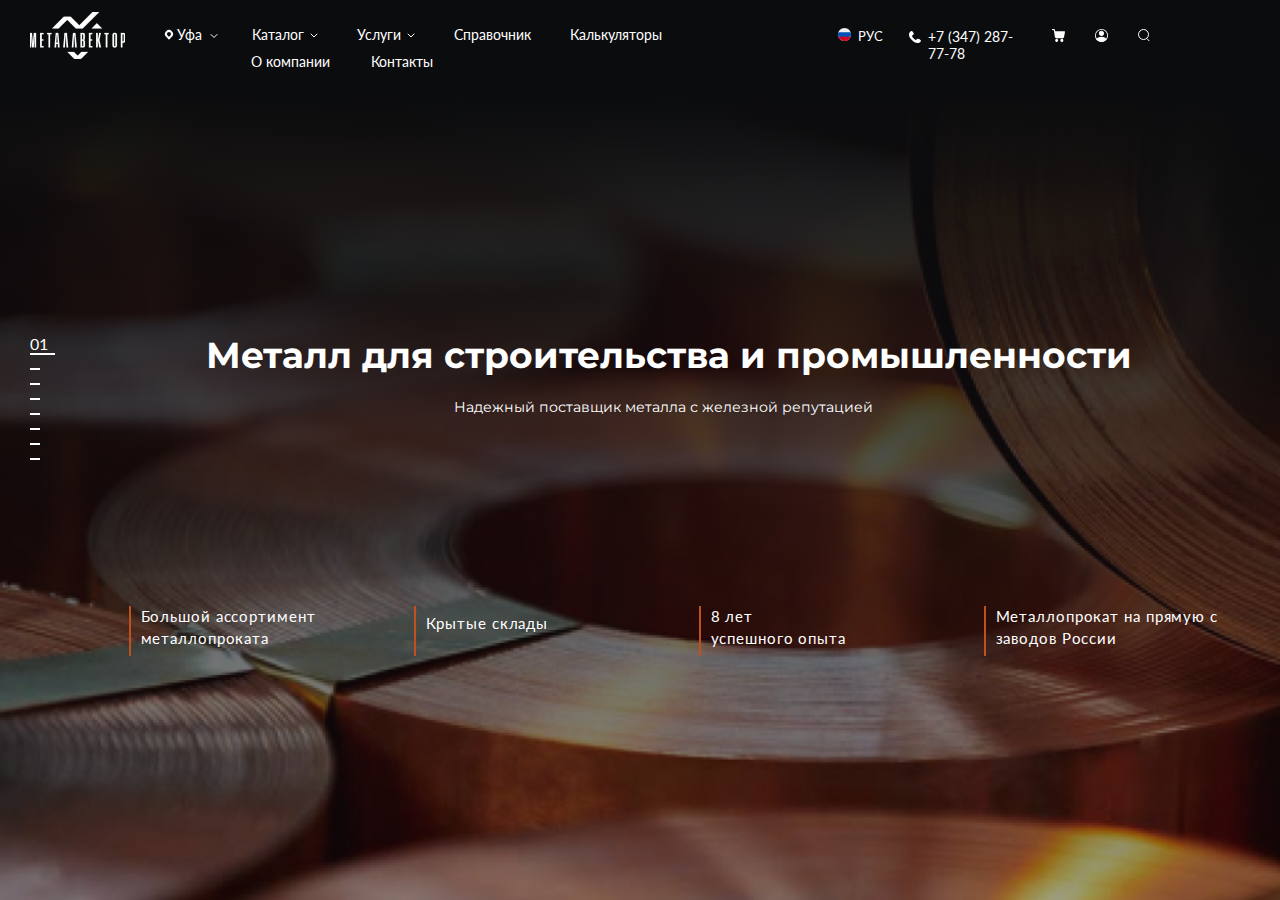
==== index.html @ e013a98f "GG" ====
<!DOCTYPE html>
<html>
	<head>
		<meta chatset="utf-8">
		<link rel="stylesheet" href="index.css">
		 <meta name="viewport" content="width=device-width, initial-scale=1.0">
	</head>
	<body>
		<header>
			<div class="Head">
				<div class="Head__menuHead">
					<div class="Head__menuHead__block-logo">
						<a href="#">
							<img class="Head__menuHead__block-logo__img" src="img/header/logoWhite.png"/>
						</a>
					</div>
					<div class="Head__menuHead__regionHead">
						<div class="Head__menuHead__regionHead__marker"></div>
						<p class="Head__menuHead__regionHead__region" id="region_menu">Уфа</p>
						<ul class="Head__menuHead__regionHead__menu" id="regions">
							<li class="Head__menuHead__regionHead__menu_item" id="region_myself">Уфа</li>
							<li class="Head__menuHead__regionHead__menu_item" id="region_myself">Москва</li>
							<li class="Head__menuHead__regionHead__menu_item" id="region_myself">Москва</li>
							<li class="Head__menuHead__regionHead__menu_item" id="region_myself">Ооо, Питер</li>
						</ul>
						<img class="Head__menuHead__regionHead__line" src="img/header/Line.svg"/>
					</div>
					<div class="Head__listHead">
						<ul class="Head__listHead__menu">
							<li class="Head__listHead__menu-items Head__listHead__menu-items-catalog" id="menu_catalog">
								<label class="Head__listHead__menu-items_label">Каталог</label>
								<ul class="Head__listHead__menu-items__more" id="menu_catalog_items">
									<a class="Head__listHead__menu-items__more-href" href="#">
										<li class="Head__listHead__menu-items__more-href_name">Металлопрокат</li>
									</a>
									<a class="Head__listHead__menu-items__more-href" href="#">
										<li class="Head__listHead__menu-items__more-href_name">Кровля</li>
									</a>
									<a class="Head__listHead__menu-items__more-href" href="#">
										<li class="Head__listHead__menu-items__more-href_name">Фасад</li>
									</a>
									<a class="Head__listHead__menu-items__more-href" href="#">
										<li class="Head__listHead__menu-items__more-href_name">Ограждающие системы</li>
									</a>
									<a class="Head__listHead__menu-items__more-href" href="#">
										<li class="Head__listHead__menu-items__more-href_name">Прочие</li>
									</a>
									<a class="Head__listHead__menu-items__more-href" href="#">
										<li class="Head__listHead__menu-items__more-href_name">Некондиция</li>
									</a>
								</ul>
								<img class="Head__listHead__menu-items-more_line" src="img/header/Line.svg"/>
							</li>
							<li class="Head__listHead__menu-items Head__listHead__menu-items-service" id="menu_catalog">
								<label class="Head__listHead__menu-items_label">Услуги</label>
								<ul class="Head__listHead__menu-items__more" id="menu_catalog_items">
									<a class="Head__listHead__menu-items__more-href" href="#">
										<li class="Head__listHead__menu-items__more-href_name">Лазерная резка металла</li>
									</a>
									<a class="Head__listHead__menu-items__more-href" href="#">
										<li class="Head__listHead__menu-items__more-href_name">Резка металла в размер</li>
									</a>
									<a class="Head__listHead__menu-items__more-href" href="#">
										<li class="Head__listHead__menu-items__more-href_name">Гибка металла</li>
									</a>
									<a class="Head__listHead__menu-items__more-href" href="#">
										<li class="Head__listHead__menu-items__more-href_name">Прочие</li>
									</a>
									<a class="Head__listHead__menu-items__more-href" href="#">
										<li class="Head__listHead__menu-items__more-href_name">Некондиция</li>
									</a>
								</ul>
								<img  class="Head__listHead__menu-items-more_line" src="img/header/Line.svg"/>
							</li>
							<li class="Head__listHead__menu-items Head__listHead__menu-items-info">
								<a href="#">Справочник</a>
							</li>
							<li class="Head__listHead__menu-items Head__listHead__menu-items-calc">
								<a href="#">Калькуляторы</a>
							</li>
							<li class="Head__listHead__menu-items Head__listHead__menu-items-company">
								<a href="#">О компании</a>
							</li>
							<li class="Head__listHead__menu-items Head__listHead__menu-items-contacts">
								<a href="#">Контакты</a>
							</li>
						</ul>
					</div>
					<div class="Head__menuHead__menu_language" id="language">
						<img class="Head__menuHead__menu_language-img" src="img/header/rusHead.svg"/>
						<p class="Head__menuHead__menu_language-item Head__menuHead__menu_language-rus" >РУС</p>
						<p class="Head__menuHead__menu_language-item Head__menuHead__menu_language-eng Head__menuHead__menu_language-disabled">ENG</p>
					</div>
					<div class="Head__menuHead__menu_phone">
						<img class="Head__menuHead__menu_phone-img" src="../img/header/phoneIcon.svg"/>
						<p class="Head__menuHead__menu_phone-number">+7 (347) 287-77-78</p>
					</div>
					<div class="Head__menuHead__menu_user">
						<a class="Head__menuHead__menu_user-href Head__menuHead__menu_user-basket" href="pageBasket/Корзина.html"><img class="Head__menuHead__menu_user-href_img" src="../img/header/basketIcon.svg"/></a>
						<a class="Head__menuHead__menu_user-href" href="#"><img class="Head__menuHead__menu_user-href_img" src="img/header/userIcon.svg"/></a>
						<a class="Head__menuHead__menu_user-href Head__menuHead__menu_user-search" href="#"><img class="Head__menuHead__menu_user-href_img" src="img/header/searchIcon.svg"/></a>
					</div>
				</div>
				<div class="Head__banner_all_head">
					<div class="Head__sliderHead">
						<div class="Head__slider_item_head first_slider_item_head Head__active_slider_item">
						 	<p>01</p>
						</div>
						<div class="Head__slider_item_head second_slider_item_head">
							<p>02</p>
						</div>
						<div class="Head__slider_item_head third_slider_item_head">
							<p>03</p>
						</div>
						<div class="Head__slider_item_head fourth_slider_item_head">
							<p>04</p>
						</div>
						<div class="Head__slider_item_head fifth_slider_item_head">
							<p>05</p>
						</div>
						<div class="Head__slider_item_head six_slider_item_head">
							<p>06</p>
						</div>
						<div class="Head__slider_item_head seven_slider_item_head">
							<p>07</p>
						</div>
						<div class="Head__slider_item_head seven_slider_item_head">
							<p>08</p>
						</div>
					</div>
					<div class="Head__banner_head Head__active_banner">
						<div class="Head__banner_head_name">
							<h1 class="Head__banner_head_name_header">Металл для строительства и промышленности</h1>
							<p class="Head__banner_head_name_text">Надежный поставщик металла с железной репутацией</p>
						</div>
						<div class="Head__banner_items">
							<div class="Head__banner_head_item">
								<p class="Head__banner_head_item-text">Большой ассортимент<br>металлопроката</p>
							</div>
							<div class="Head__banner_head_item">
								<p class="Head__banner_head_item-text Head__banner_head_item-text-wing">Крытые склады </p>
							</div>
							<div class="Head__banner_head_item">
								<p class="Head__banner_head_item-text">8 лет<br>успешного опыта</p>
							</div>
							<div class="Head__banner_head_item">
								<p class="Head__banner_head_item-text">Металлопрокат на прямую с <br> заводов России</p>
							</div>
						</div>
					</div>									
				</div>
			</div>
		</header>
		<main>
			<section id="catalog">
				<div class="popularBlock">
					<div class="popularBlock__header">
						<h2 class="popularBlock__header-name">Популярное</h2>
						<a class="popularBlock__header-href" href="#">
							<p class="popularBlock__header-href_text">Каталог</p>
							<img class="popularBlock__header-href_img" src="img/popular/Line.png">
						</a>
					</div>
					<div class="popularBlock__block-catalog">
						<div class="popularBlock__all-catalog">
							<div class="popularBlock__catalog">
								<div class="popularBlock__catalog-block">
									<img class="popularBlock__catalog-block_img" src="img/popular/product.png">
								</div>
								<div class="popularBlock__catalog_text">
									<p class="popularBlock__catalog_articul">Артикул 23936</p>
									<p class="popularBlock__catalog_descreption">Лист ХК 1.2 1.25м 2.5м 08пссп 16523</p>
									<div class="popularBlock__catalog_info_price">
										<div class="popularBlock__catalog_prices">
											<p class="popularBlock__catalog_prices-piece">2 502 
												<sup class="popularBlock__catalog_prices-sup">40</sup>
												 / шт.
											</p>
											<p class="popularBlock__catalog_prices-ton">72 864 
												<sup class="popularBlock__catalog_prices-sup">00</sup>
												 / т.
											</p>
										</div>
										<div class="popularBlock__catalog_prices-block">
											<img class="popularBlock__catalog_prices-block_img" src="img/popular/basket.png">
										</div>
									</div>
								</div>
							</div>
							<div class="popularBlock__catalog">
								<div class="popularBlock__catalog-block">
									<img class="popularBlock__catalog-block_img" src="img/popular/product.png">
								</div>
								<div class="popularBlock__catalog_text">
									<p class="popularBlock__catalog_articul">Артикул 23936</p>
									<p class="popularBlock__catalog_descreption">Лист ХК 1.2 1.25м 2.5м 08пссп 16523</p>
									<div class="popularBlock__catalog_info_price">
										<div class="popularBlock__catalog_prices">
											<p class="popularBlock__catalog_prices-piece">2 502 
												<sup class="popularBlock__catalog_prices-sup">40</sup>
												 / шт.
											</p>
											<p class="popularBlock__catalog_prices-ton">72 864 
												<sup class="popularBlock__catalog_prices-sup">00</sup>
												 / т.
											</p>
										</div>
										<div class="popularBlock__catalog_prices-block">
											<img class="popularBlock__catalog_prices-block_img" src="img/popular/basket.png">
										</div>
									</div>
								</div>
							</div>
							<div class="popularBlock__catalog">
								<div class="popularBlock__catalog-block">
									<img class="popularBlock__catalog-block_img" src="img/popular/product.png">
								</div>
								<div class="popularBlock__catalog_text">
									<p class="popularBlock__catalog_articul">Артикул 23936</p>
									<p class="popularBlock__catalog_descreption">Лист ХК 1.2 1.25м 2.5м 08пссп 16523</p>
									<div class="popularBlock__catalog_info_price">
										<div class="popularBlock__catalog_prices">
											<p class="popularBlock__catalog_prices-piece">
												2 502 
												<sup class="popularBlock__catalog_prices-sup">40</sup>
												 / шт.
											</p>
											<p class="popularBlock__catalog_prices-ton">
												72 864 
												<sup class="popularBlock__catalog_prices-sup">00</sup>
												 / т.
											</p>
										</div>
										<div class="popularBlock__catalog_prices-block">
											<img class="popularBlock__catalog_prices-block_img" src="img/popular/basket.png">
										</div>
									</div>
								</div>
							</div>
							<div class="popularBlock__catalog">
								<div class="popularBlock__catalog-block">
									<img class="popularBlock__catalog-block_img" src="img/popular/product.png">
								</div>
								<div class="popularBlock__catalog_text">
									<p class="popularBlock__catalog_articul">Артикул 23936</p>
									<p class="popularBlock__catalog_descreption">Лист ХК 1.2 1.25м 2.5м 08пссп 16523</p>
									<div class="popularBlock__catalog_info_price">
										<div class="popularBlock__catalog_prices">
											<p class="popularBlock__catalog_prices-piece">
												2 502 
												<sup class="popularBlock__catalog_prices-sup">40</sup>
												 / шт.
											</p>
											<p class="popularBlock__catalog_prices-ton">
												72 864 
												<sup class="popularBlock__catalog_prices-sup">00</sup>
												 / т.
											</p>
										</div>
										<div class="popularBlock__catalog_prices-block">
											<img class="popularBlock__catalog_prices-block_img" src="img/popular/basket.png">
										</div>
									</div>
								</div>
							</div>
							<div class="popularBlock__catalog">
								<div class="popularBlock__catalog-block">
									<img class="popularBlock__catalog-block_img" src="img/popular/product.png">
								</div>
								<div class="popularBlock__catalog_text">
									<p class="popularBlock__catalog_articul">Артикул 23936</p>
									<p class="popularBlock__catalog_descreption">Лист ХК 1.2 1.25м 2.5м 08пссп 16523</p>
									<div class="popularBlock__catalog_info_price">
										<div class="popularBlock__catalog_prices">
											<p class="popularBlock__catalog_prices-piece">
												2 502 
												<sup class="popularBlock__catalog_prices-sup">40</sup>
												 / шт.
											</p>
											<p class="popularBlock__catalog_prices-ton">
												72 864 
												<sup class="popularBlock__catalog_prices-sup">00</sup>
												 / т.
											</p>
										</div>
										<div class="popularBlock__catalog_prices-block">
											<img class="popularBlock__catalog_prices-block_img" src="img/popular/basket.png">
										</div>
									</div>
								</div>
							</div>
							<div class="popularBlock__catalog">
								<div class="popularBlock__catalog-block">
									<img class="popularBlock__catalog-block_img" src="img/popular/product.png">
								</div>
								<div class="popularBlock__catalog_text">
									<p class="popularBlock__catalog_articul">Артикул 23936</p>
									<p class="popularBlock__catalog_descreption">Лист ХК 1.2 1.25м 2.5м 08пссп 16523</p>
									<div class="popularBlock__catalog_info_price">
										<div class="popularBlock__catalog_prices">
											<p class="popularBlock__catalog_prices-piece">
												2 502 
												<sup class="popularBlock__catalog_prices-sup">40</sup>
												 / шт.
											</p>
											<p class="popularBlock__catalog_prices-ton">
												72 864 
												<sup class="popularBlock__catalog_prices-sup">00</sup>
												 / т.
											</p>
										</div>
										<div class="popularBlock__catalog_prices-block">
											<img class="popularBlock__catalog_prices-block_img" src="img/popular/basket.png">
										</div>
									</div>
								</div>
							</div>
						</div>
					</div>
					<div class="popularBlock__bottom-line">
						<div class="popularBlock__bottom-line-active"></div>
					</div>
				</div>
			</section>
			<section id="services">
				<div class="services">
					<div class="services__header">
							<p class="services__header_text">Услуги</p>
					</div>
					<div  class="services__items">
						<div class="services__items__self services__items__self-first">
							<div class="services__items__self-left-block"></div>
							<div class="services__items__self-block">
								<p class="services__items__self-block_text">Лазерная резка металла</p>
							</div>
						</div>
						<div class="services__items__self services__items__self-second">
							<div class="services__items__self-left-block" ></div>
							<div class="services__items__self-block">
								<p class="services__items__self-block_text">Резка металла в размер</p>
							</div>
						</div>
						<div class="services__items__self services__items__self-thrid">
							<div class="services__items__self-left-block"></div>
							<div class="services__items__self-block">
								<p class="services__items__self-block_text">Гибка металла</p>
							</div>
						</div>
					</div>
				</div>
			</section>
			<section id="stocks">
				<div class="stocks">
					<div class="stocks__header">
						<div class="stocks__header_head">
							<p class="stocks__header_head-text">Акции</p>
						</div>
						<div class="stocks__header_href">
							<a class="stocks__header_href-text" href="#">ВСЕ АКЦИИ</a>
							<img class="stocks__header_href-img" src="img/popular/Line.png">
						</div>
					</div>
					<div class="stocks__all-products">
						<div class="stocks__all-products__item">
							<p class="stocks__all-products__item-info">
								Снижаем цены <br>
								на немерную арматуру
							</p>
							<img class="stocks__all-products__item-img" src="img/stock/truba.png">
							<a class="stocks__all-products__item-href" href="#">ПОДРОБНЕЕ</a>
						</div>
						<div class="stocks__all-products__item">
							<p class="stocks__all-products__item-info">
								Снижаем цены <br>
								на немерную арматуру
							</p>
							<img class="stocks__all-products__item-img" src="img/stock/truba.png">
							<a class="stocks__all-products__item-href" href="#">ПОДРОБНЕЕ</a>
						</div>
						<div class="stocks__all-products__item">
							<p class="stocks__all-products__item-info">
								Снижаем цены <br>
								на немерную арматуру
							</p>
							<img class="stocks__all-products__item-img" src="img/stock/truba.png">
							<a class="stocks__all-products__item-href" href="#">ПОДРОБНЕЕ</a>
						</div>
					</div>
					<div class="popularBlock__bottom-line">
						<div class="popularBlock__bottom-line-active"></div>
					</div>
				</div>
			</section>
			<section id="news">
				<div class="news">
					<div class="news__header">
						<p class="news__header-name">Новости</p>
						<div class="news__header-href">
							<a class="news__header-href-text" href="#">ВСЕ НОВОСТИ</a>
							<img class="news__header-href-img" src="img/popular/Line.png">
						</div>
					</div>
					<div class="news__items">
						<div class="news__items__big-news">
							<p class="news__items__big-news_date">20 января 2023</p>
							<p class="news__items__big-news_text">
								Росстат: индекс цен <br>
								в металлургии по итогам 2022 года составил 98,8%
							</p>
							<a class="news__items__big-news_href" href="#">ЧИТАТЬ</a>
						</div>
						<div class="news__items__small-news">
							<div class="news__items__small-news_item">
								<p class="news__items__small-news_item-info">«ВИЗ-Сталь» оптимизирует процесс упаковки готовой продукции</p>
								<p class="news__items__small-news_item-date">20 января 2023</p>
							</div>
							<div class="news__items__small-news_item">
								<p class="news__items__small-news_item-info">Иран: выплавка стали с начала года сократилась на 2%</p>
								<p class="news__items__small-news_item-date">12 января 2023</p>
							</div>
						</div>
					</div>
				</div>
			</section>
			<section id="useful">
				<div class="useful">
					<div class="useful__header">
						<div class="useful__header_head">
							<p class="useful__header_head-text">Полезные статьи</p>
						</div>
						<div class="useful__header_href">
							<a class="useful__header_href-text" href="#">ВСЕ СТАТЬИ</a>
							<img class="useful__header_href-img" src="img/popular/Line.png">
						</div>
					</div>
					<div class="useful__all-products">
						<div class="useful__all-products__item">
							<img class="useful__all-products__item-img" src="img/useful/article_1.png">
							<p class="useful__all-products__item-info">
								Выбираем строительную арматуру
							</p>
							<p class="useful__all-products__item-description" >
								Какая бывает арматура в строительстве?<br>
								По каким признакам классифицируется арматура?
							</p>
						</div>
						<div class="useful__all-products__item">
							<img class="useful__all-products__item-img" src="img/useful/article_2.png">
							<p class="useful__all-products__item-info">
								Строим забор из профлиста
							</p>
							<p class="useful__all-products__item-description" >
								Какая бывает арматура в строительстве?<br>
								По каким признакам классифицируется арматура?
							</p>
						</div>
						<div class="useful__all-products__item">
							<img class="useful__all-products__item-img" src="img/useful/article_3.png">
							<p class="useful__all-products__item-info">
								Оцинковка и нержавейка. Что выбрать?
							</p>
							<p class="useful__all-products__item-description" >
								Какая бывает арматура в строительстве?<br>
								По каким признакам классифицируется арматура?
							</p>
						</div>
					</div>
					<div class="popularBlock__bottom-line">
						<div class="popularBlock__bottom-line-active"></div>
					</div>
				</div>
			</section>
			<section id="parthers">
				<div class="parthers">
					<div class="parthers__header">
						<div class="parthers__header_head">
							<p class="parthers__header_head-text">Партнеры</p>
						</div>
					</div>
					<div class="parthers__all">
						<div class="parthers__all__item parthers__all__ARCELOR">
							<img class="parthers__all__item-img" src="img/parthers/arcelor.svg">
						</div>
						<div class="parthers__all__item parthers__all__NLMK">
							<img class="parthers__all__item-img" src="img/parthers/NLMK.svg">
						</div>
						<div class="parthers__all__item parthers__all__GKP">
							<img class="parthers__all__item-img" src="img/parthers/GKP.svg">
						</div>
						<div class="parthers__all__item parthers__all__AMET">
							<img class="parthers__all__item-img" src="img/parthers/amet.svg">
						</div>
						<div class="parthers__all__item parthers__all__MMK">
							<img class="parthers__all__item-img" src="img/parthers/MMK.svg">
						</div>
						<div class="parthers__all__item parthers__all__CMK">
							<img class="parthers__all__item-img" src="img/parthers/CMK.svg">
						</div>
					</div>
					<div class="popularBlock__bottom-line partherBlock__bottom-line">
						<div class="popularBlock__bottom-line-active"></div>
					</div>
				</div>
			</section>-->
		</main>
		<footer id="menu-footer">
			<div class="menu-footer">
				<div class="menu-footer__info">
					<div class="menu-footer__info__block-first">
						<a  href="#" class="menu-footer__info__block-first_string menu-footer__info__string">Прайс-лист</a>
						<a  href="#" class="menu-footer__info__block-first_string menu-footer__info__string">Спецпредложения</a>
						<a  href="#" class="menu-footer__info__block-first_string menu-footer__info__string">Каталог</a>
						<ul class="menu-footer__info__block-first_lists menu-footer__info__lists">
							<li class="menu-footer__info__block-first_lists-item menu-footer__info__lists-item">
								<a class="menu-footer__info__lists-item_href" href="#">Сортовой прокат</a>
							</li>
							<li class="menu-footer__info__block-first_lists-item menu-footer__info__lists-item">
								<a class="menu-footer__info__lists-item_href" href="#">Трубы</a>
							</li>
							<li class="menu-footer__info__block-first_lists-item menu-footer__info__lists-item">
								<a class="menu-footer__info__lists-item_href" href="#">Листовой прокат</a>
							</li>
							<li class="menu-footer__info__block-first_lists-item menu-footer__info__lists-item">
								<a class="menu-footer__info__lists-item_href" href="#">Метизы</a>
							</li>
							<li class="menu-footer__info__block-first_lists-item menu-footer__info__lists-item">
								<a class="menu-footer__info__lists-item_href" href="#">Качественные стали</a>
							</li>
							<li class="menu-footer__info__block-first_lists-item menu-footer__info__lists-item">
								<a class="menu-footer__info__lists-item_href" href="#">Цветные металлы</a>
							</li>
							<li class="menu-footer__info__block-first_lists-item menu-footer__info__lists-item">
								<a class="menu-footer__info__lists-item_href" href="#">Нержавеющая сталь</a>
							</li>
						</ul>
					</div>
					<div class="menu-footer__info__block-second">
						<a  href="#" class="menu-footer__info__block-second_string menu-footer__info__string">О компании</a>
						<ul class="menu-footer__info__block-second_lists menu-footer__info__lists">
							<li class="menu-footer__info__block-second_lists-item menu-footer__info__lists-item">
								<a class="menu-footer__info__lists-item_href" href="#">Основная деятельность</a>
							</li>
							<li class="menu-footer__info__block-second_lists-item menu-footer__info__lists-item">
								<a class="menu-footer__info__lists-item_href" href="#">Ваканси</a>
							</li>
							<li class="menu-footer__info__block-second_lists-item menu-footer__info__lists-item">
								<a class="menu-footer__info__lists-item_href" href="#">Наши партнеры и поставщики</a>
							</li>
						</ul>
						<a  href="#" class="menu-footer__info__block-second_string menu-footer__info__string">Услуги и сервис</a>
						<a  href="#" class="menu-footer__info__block-second_string menu-footer__info__string">Контакты</a>
					</div>
				</div>
				<div class="menu-footer__footer">
					<div class="menu-footer__footer-social">
						<div class="menu-footer__footer-social_item menu-footer__footer-social_fb">
							<img class="menu-footer__footer-social_item-img" src="img/footer/fb.svg">
						</div>
						<div class="menu-footer__footer-social_item">
							<img class="menu-footer__footer-social_item-img" src="img/footer/insta.svg">
						</div>
						<div class="menu-footer__footer-social_item">
							<img class="menu-footer__footer-social_item-img" src="img/footer/vk.svg">
						</div>
					</div>
					<div class="menu-footer__footer-rights">
						<p class="menu-footer__footer-rights_text">© ОАО«МЕТАЛЛВЕКТОР», 2023 г. Все права защищены.</p>
					</div>
				</div>
			</div>
		</footer>
	</body>
	<script src="index.js"></script>
</html>
---- index.css ----
@font-face{
	font-family: "Lato";
	src: url('fonts/Lato.ttf');
}

@font-face{
	font-family: "Montserrat";
	src: url('fonts/Montserrat.ttf');
}

/*html{
	background: url("../img/header/headWap.png") no-repeat;
	background-size: cover;
	height: 100%;
	width: 100%;
	margin: 0px;
	overflow-y: hidden;
	/*filter: blur(10px);*/
	/*box-shadow: inset 0px 200px 80px 50px rgb(0,0,0);*/
/*}*/
@media (max-width:1440px){
	html{
		background: url("img/header/headWap.png") no-repeat;
		background-size: cover;
		height: 100%;
		width: 100%;
		margin: 0px;
		
		/*filter: blur(10px);*/
		/*box-shadow: inset 0px 200px 80px 50px rgb(0,0,0);*/
	}
}
@media (min-width:1440px){
	html{
		background: url("img/header/headWap.png") no-repeat;
		background-size: cover;
		height: 100%;
		width: 100%;
		margin: 0px;
		overflow-y: hidden;
		/*filter: blur(10px);*/
		/*box-shadow: inset 0px 200px 80px 50px rgb(0,0,0);*/
	}
}
body{
	font-family: "Lato";
	width: 100%;
	margin: 0;
	background-size: contain;
	/*overflow-y: hidden;*/
}

header{
	
	/*margin-top: 0px;
	width: 100%;
	height: 100%;
	background-size: contain;
	background: linear-gradient(180deg, #0B0C0E 10.21%, rgba(11, 12, 14, 0.4));
	/*background-size: cover;*/
}

header a{
	text-decoration: none;
	outline: none;
	color: white;
}

.Head{
	position: absolute;
	margin-top: 0px;
	width: 100%;
	height: 100%;
	background-size: contain;
	background: linear-gradient(180deg, #0B0C0E 10.21%, rgba(11, 12, 14, 0.4));
	
	/*background-size: auto;*/
}

.Head__menuHead{
	display: flex;
}

.Head__menuHead__block-logo__img{
	margin-top: 12px;
	margin-left: 30px;
}

.Head__menuHead__regionHead{
	display: flex;
	width: 200px;
	color: white;
	margin-top: 12px;
	font-size: 14px;
	/*margin-left: 157px;*/
	margin-left: 30px;
	margin-right: 0px;
	cursor: pointer;
}

.Head__menuHead__regionHead__region:hover{
	opacity: 0.7;
}

.Head__menuHead__regionHead__line{
	width: 8px;
	height: 8px;
	padding-top: 20px;
	margin: 0px 10px 0px 8px;
}

.Head__menuHead__regionHead__marker{
	width: 4px;
	height: 4px;
	margin: 0px 4px 0px 10px;
	margin-top: 18px;
	border: 2.5px solid white;
	transform: rotate(45deg);
	border-radius: 50% 50% 0% 50%;
}

.Head__menuHead__regionHead__menu{
	position: absolute;
	display: none;
	margin-top: 50px;
	background: #422000;
	border-top: 1px solid rgb(255,255,255,1);
	border-bottom: 1px solid rgb(255,255,255,1);
	padding-right: 40px; 
	padding-top: 10px;
	padding-bottom: 15px;
	margin-left: 0px;
	border-radius: 3px;
}

.Head__menuHead__regionHead__menu_item{
	list-style: none;
	padding: 10px 0 10px 0;
	border-bottom: 1px solid rgb(255,255,255,1);
}

.Head__menuHead__regionHead__menu_item:hover{
	opacity: 0.4;
	border-bottom: 1px solid black;
}

.Head__listHead{
	margin-left: -140px;
	margin-right: 100px;
	width: 730px;
}

.Head__listHead__menu{
	display: flex;
	flex-wrap: wrap;
	color: white;
}

.Head__listHead__menu-items{
	cursor: pointer;
	list-style: none;
	display: flex;
	font-size: 14px;
}

.Head__listHead__menu-items:not(.Head__listHead__menu-items:nth-child(1), .Head__listHead__menu-items:nth-child(2)):hover{
	opacity: 0.6;
}

.Head__listHead__menu-items_label:hover{
	opacity: 0.6;
}

.Head__listHead__menu-items-catalog{
	padding: 10px 0 0 42px;
}

.Head__listHead__menu-items-info , .Head__listHead__menu-items-calc , .Head__listHead__menu-items-service{
	padding: 10px 0 0 39px;
}

.Head__listHead__menu-items-company , .Head__listHead__menu-items-contacts{
	padding: 10px 0 0 41px;
}

.Head__listHead__menu-items-more_line{
  	margin-top: 2px;
  	margin-left: 6px;
}

.Head__listHead__menu-items__more{
	position: absolute;
	background: #422000;
	border-radius: 0px;
	margin-top: 40px;
	border: 2px inset;
	border-color: black, white;
	border-right: none;
	border-left: none;
	padding-top: 20px;
	padding-bottom: 20px;
	padding-right: 40px;
	display: none;
	z-index: 1;
}

.Head__listHead__menu-items__more-href{
	text-decoration: none;
	color: white;
}

.Head__listHead__menu-items__more-href_name{
	cursor: pointer;
	list-style: none;
	padding: 10px 0px;
	border-bottom: 1px solid rgb(255,255,255,0.5);
	border-right: none;
	border-left: none;
}

.Head__listHead__menu-items__more-href_name:hover{
	opacity: 0.8;
	color: rgb(255,255,255,0.4);
	border-bottom-color: rgb(0,0,0,0.7);
}


.Head__menuHead__menu_language{
	display: flex;
	width: 60px;
	margin-top: 28px;
	margin-left: auto;
	margin-right: 0px;
	cursor: pointer;
}

.Head__menuHead__menu_language:hover{
	opacity: 0.6;
}

.Head__menuHead__menu_language-img{
	width: 13px;
	height: 13px;
}

.Head__menuHead__menu_language-item{
	color: white;
	margin:0;
	font-size: 13px;
	margin-left: 7px;
}

.Head__menuHead__menu_language-disabled{
	display: none;
}

.Head__menuHead__menu_phone{
	display: flex;
	color: white;
	margin-top: 28px;
	margin-left: 25px;
	margin-right: 33px;
}

.Head__menuHead__menu_phone-img{
	width: 12px;
	height: 12px;
	margin-top: 3px;
}

.Head__menuHead__menu_phone-number{
	margin-top: 0px;
	margin-left: 7px;
	font-size: 14px;
}

.Head__menuHead__menu_user{
	display: flex;
	margin-top: 26px;
	margin-right: 130px;
}

.Head__menuHead__menu_user-href:not(.Head__menuHead__menu_user-basket){
	margin-left: 30px
}


.Head__menuHead__menu_user-href:hover{
	opacity: 0.6;
}


/*slider left number*/
.Head__sliderHead{
	color: white;
	z-index: 2;
	margin-top: 235px

}

.Head__slider_item_head{
	width: 10px;
	border-bottom: 2px solid white;
	padding: 10px 0 0 0px;
	margin: 3px;
	margin-left: 30px;
}

.Head__slider_item_head p{
	display: none;
}

.Head__active_slider_item{
	width: 25px;
}

.Head__active_slider_item p{
	display: block;
	margin: 0;
	padding: 0;
	width: 25px;
}


/*head banner*/
.Head__banner_all_head{
	display: flex;
}

.Head__banner_head{
	display: none;
	color: white;
	font-family: "Montserrat";
	font-size: 18px;
	margin-top: 223px;
	margin-left: auto;
	margin-right: auto;
}

.Head__banner_items{
	display: flex;
	flex-wrap: wrap;
	font-size: 14.5px;
	font-family: "Lato";
	margin-top: 170px;
	margin-left: 19px;
} 

.Head__banner_head_item{
	margin: 20px;
	height: 20px;
	padding-bottom: 30px;
	width: 300px;
	margin-right: -37px;
	border-left: 2px solid #C0511F;
}

.Head__banner_head_item p{
	margin-top: 0px;
	letter-spacing: 0.9px;
	margin-left: 10px;
	line-height: 22px;
}

.Head__banner_head_item-text-wing{
	padding-top: 7px;
}


.Head__banner_head_name{
	text-align: center;
}

.Head__banner_head_name_text{
	display: flex;
	flex-wrap: wrap;
	width: 430px;
	font-size: 14.2px;
	margin-top: -3px;
	margin-left: auto;
	margin-right: auto;
}


/*catalog*/

#catalog{
	width: 100%;
	height: 100%;
	margin-left: auto;
	margin-right: auto;
	margin-top: 0px;
}

.popularBlock{
	position: absolute;
	width: 100%;
	display: none;
	height: 100%;
	background: #e4e4e4;
	padding-top: 100px;
	padding-bottom: 100%;
	margin-left: auto;
	margin-right: auto;
}

.popularBlock__block-catalog{
	width: 85%;
	margin-left: auto;
	margin-right: auto;
}

.popularBlock__all-catalog{
	display: flex;
	flex-wrap: wrap;
	margin-left: auto;
	margin-right: auto;
}

.popularBlock__header{
	display: flex;
	margin-left: 150px;
	margin-top: 79px;
}

.popularBlock__header-href{
	display: flex;
	text-decoration: none;
	font-family: 'Montserrat';
	font-style: normal;
	font-weight: 500;
	font-size: 16px;
	line-height: 20px;
	text-transform: uppercase;
	color: #C0511F;
	margin-top: 10px;
	margin-left: auto;
	margin-right: 40px;
	cursor: pointer;
}

.popularBlock__header-href:hover{
	opacity: 0.7;
}

.popularBlock__header-href_img{
	width:4px;
	height:8px;
	margin-top: 23px;
	margin-left: 20px;
}

.popularBlock__header-name{
	font-family: 'Montserrat';
	font-style: normal;
	font-weight: 500;
	font-size: 24px;
	line-height: 29px;
	margin-bottom: 50px;

}

.popularBlock__catalog-block{
	background:#F6F6F6;
	width: 202px;
	height: 180px;
}

.popularBlock__catalog-block_img{
	margin-left: 25px;
}

.popularBlock__catalog{
	cursor: pointer;
	margin-left: 10px;
	width: 202px;
	height: 330px;
	margin-top: 20px;
	box-shadow: 0px 0px 5px 5px rgb(0,0,0, 0.1);
}

.popularBlock__catalog_text{
	padding-left: 10px;
}

.popularBlock__catalog_articul{
	font-family: 'Montserrat';
	font-style: normal;
	font-weight: 400;
	font-size: 10px;
	line-height: 12px;
	color: #878787;
}

.popularBlock__catalog_descreption{
	font-family: 'Montserrat';
	font-style: normal;
	font-weight: 400;
	font-size: 14px;
	line-height: 17px;
	width:200px;
	margin-top: 0px;
}

.popularBlock__catalog_prices-piece{
	margin-top:  0px;
}

.popularBlock__catalog_prices-ton{
	margin-top: -14px;
}

.popularBlock__catalog_prices-sup{
	font-size: 9px;
}

.popularBlock__catalog_info_price{
	display: flex;
}


.popularBlock__catalog_prices{
	font-family: 'Montserrat';
	font-style: normal;
	font-weight: 600;
	font-size: 14px;
	line-height: 17px;
	margin-top: 0px;
}

.popularBlock__catalog_prices-block:hover{
	transform: scale(1.2);
	opacity: 0.6;
}

.popularBlock__catalog_prices-block{
	background: #C0511F;
	border-radius: 10px;
	width:36px;
	height:36px;
	margin-left: 57px;
	margin-top: 5px;
	cursor: pointer;
	transition-duration: 0.3s;
}

.popularBlock__catalog_prices-block_img{
	margin-left: 11px;
	margin-top: 12px;
}

.popularBlock__bottom-line{
	margin-top: 30px;
	margin-left: auto;
	margin-right: auto; 
	width: 85%;
	height: 0px;
	padding: 0; 
	border: 2px solid rgb(0, 0, 0, 0.3);
	border-radius: 20px;
}

.popularBlock__bottom-line-active{
	width: 10%;
	border-radius: 10px;
	position: absolute;
	margin-top: -2px;
	margin-left: -2px;
	border-bottom: 4px solid black;
}

#services{
	width: 100%;
	height: 100%;
	z-index: 0;
	margin-top: 0px;
	margin-left: auto;
	margin-right: auto;
}

.services{
	width: 100%;
	height: 100%;
	padding-bottom: 100%;
	background: #e4e4e4;
	display: none;
	background: linear-gradient(256.7deg, #ECECE9 0%, #F6F6F6 100%);
}

.services__header{
	font-family: 'Montserrat';
	font-style: normal;
	font-weight: 500;
	font-size: 24px;
	line-height: 29px;
	padding-top: 174px;
	margin-left: 150px;
}

.services__items{
	width: 85%;
	display: flex;
	flex-wrap: wrap;
	margin-top: 109.5px;
	/*margin-left: 145px;*/
	margin-left: auto;
	margin-right: auto;
}

.services__items__self{
	width: 401px;
	cursor: pointer;
	height: 100px;
	display: flex;
	margin: 20px;
	margin-left: 31.5px;	
	background: white;
	box-shadow: 0px 0px 2px 2px #e4e4e4;
	transition-duration: 0.3s
}

.services__items__self-thrid{
	/*margin-left: 30px;*/
}

.services__items__self:hover{
	background: #C0511F;
	color: white;
}

.services__items__self-left-block{
	height: 100px;
	width: 30px;
	background: #C0511F;
}

.services__items__self-block{
	height: 75px;
	width: 371px;
	padding-top: 25px;
}

.services__items__self-block_text{
	font-family: 'Montserrat';
	font-style: normal;
	font-weight: 500;
	font-size: 16px;
	line-height: 20px;
	text-align: center;
}

/*STOCKS*/

#stocks{
	width: 100%;
	height: 100%;
	margin-left: auto;
	margin-right: auto;
	margin-top: 0px;
	overflow-y: hidden;
}

.stocks{
	position: absolute;
	height: 100%;
	width: 100%;
	padding-top: 100px;
	padding-bottom: 100%;
	display: none;
	margin-left: auto;
	margin-right: auto;
	background: #e4e4e4;
	overflow-y: hidden;
}

.stocks__header{
	display: flex;
	margin-top: 87px;
	margin-left: 150px;
	margin-right: auto
}

.stocks__header_head-text{
	font-family: 'Montserrat';
	font-style: normal;
	font-weight: 500;
	font-size: 24px;
	line-height: 29px;
}

.stocks__header_href{
	padding-top: 27px;
	margin-left: auto;
	margin-right: 30px;
}

.stocks__header_href:hover , .stocks__all-products__item-href:hover{
	opacity: 0.7;
}

.stocks__header_href-text{
	font-family: 'Montserrat';
	font-style: normal;
	font-weight: 500;
	font-size: 16px;
	line-height: 20px;
	text-decoration: none;
	color: #C0511F;
}

.stocks__header_href-img{
	margin-left: 14px;
}

.stocks__all-products{
	margin-left: auto;
	margin-right: auto;
	width: 85%;
	display: flex;
	flex-wrap: wrap;
}

.stocks__all-products__item{
	width:401px;
	height:400px;
	background: white;
	padding-top: 23px;
	margin-top: 20px;
	margin-left: 30px;
}

.stocks__all-products__item-info{
	font-family: 'Montserrat';
	font-style: normal;
	font-weight: 500;
	font-size: 16px;
	line-height: 20px;
	padding-top: 17px;
	margin-left: 27px;
}

.stocks__all-products__item-href{
	font-family: 'Lato';
	font-style: normal;
	font-weight: 400;
	font-size: 14px;
	line-height: 17px;
	color: #C0511F;
	margin-top: 0px;
	margin-left: -375px;
	text-decoration-line: underline;
}

.stocks__all-products__item-img{
	margin-left: 93px;
	margin-top: 35px;
	margin-bottom: 15px;
}

/*NEWS*/


#news{
	width: 100%;
	height: 100%;
	margin-left: auto;
	margin-right: auto;
	background: url("img/news/wapper.png") no-repeat;
	background-size: cover;
	margin-top: 0px;
}

.news{
	width: 100%;
	height: 100%;
	display: none;
	padding-top: 100px;
	padding-bottom: 100%;
	margin-left: auto;
	margin-right: auto;
	background: rgb(0,0,0, 0.5);
	background-size: cover;
}

.news__header{
	display: flex;
	margin-left: 150px;
	margin-top: 63px;
}

.news__header-name{
	font-family: Montserrat;
	font-style: Medium;
	font-size: 24px;
	line-height: 29px;
	line-height: 100%;
	color: white;
}

.news__header-href{
	margin-left:auto;
	margin-right: 30px;
	margin-top: 25px;
}

.news__header-href:hover{
	opacity: 0.7;
}

.news__header-href-img{
	margin-left: 13px;
}

.news__header-href-text{
	font-family: 'Montserrat';
	font-style: normal;
	font-weight: 500;
	font-size: 16px;
	line-height: 20px;
	color: #C0511F;
	text-decoration: none
}

.news__items{
	width: 85%;
	display: flex;
	flex-wrap: wrap;
	margin-right: auto;
	margin-left: auto;
	margin-top: 50px;
}

.news__items__big-news_href{
	font-family: 'Lato';
	font-style: normal;
	font-weight: 400;
	font-size: 14px;
	line-height: 17px;
	color: #C0511F;
}

.news__items__big-news_href:hover{
	opacity: 0.7;
}

.news__items__big-news_text{
	color: white;
	font-family: 'Montserrat';
	font-style: normal;
	font-weight: 700;
	font-size: 36px;
	line-height: 48px;
	margin-top: -8px;
	width: 501px;
}

.news__items__big-news_date{
	font-family: 'Lato';
	font-style: normal;
	font-weight: 400;
	font-size: 14px;
	line-height: 48px;
	padding-top: 0px;
	color: white;
}

.news__items__small-news{
	margin-left: auto;
	margin-right: 30px;
	margin-top: 48px;
}

.news__items__small-news_item{
	width: 220px;
	margin-bottom: 33px;
}

.news__items__small-news_item-info{
	font-family: 'Lato';
	font-style: normal;
	font-weight: 400;
	font-size: 14px;
	line-height: 17px;
	color: white;
}

.news__items__small-news_item-date{
	font-family: 'Lato';
	font-style: normal;
	font-weight: 400;
	font-size: 10px;
	line-height: 12px;
	color: #F6F6F6;
}

/*USEFUL*/

#useful{
	width: 100%;
	height: 100%;
	margin-left: auto;
	margin-right: auto;
	margin-top: 0px;
}

.useful{
	width: 100%;
	height: 100%;
	display: none;
	padding-top: 50px;
	padding-bottom: 100%;
	margin-left: auto;
	margin-right: auto;
	background: #f6f6f6;
}

.useful__header{
	display: flex;
	margin-left: 149px;
	margin-top: 90px;
}

.useful__header_head-text{
	font-family: 'Montserrat';
	font-style: normal;
	font-weight: 500;
	font-size: 24px;
	line-height: 29px;
}

.useful__header_href{
	margin-top: 27px;
	margin-left: auto;
	margin-right: 30px;
}

.useful__header_href:hover{
	opacity: 0.7;
}

.useful__header_href-img{
	margin-left: 13px;
}

.useful__header_href-text{
	font-family: 'Montserrat';
	font-style: normal;
	font-weight: 500;
	font-size: 16px;
	line-height: 20px;
	color: #C0511F;
	text-decoration: none;
}

.useful__all-products{
	width: 85%;
	display: flex;
	flex-wrap: wrap;
	margin-right: auto;
	margin-left: auto;
}

.useful__all-products__item{
	cursor: pointer;
	width: 401px;
	height: 370px;
	margin-left: 28px;
	margin-top: 24px;
	border: 1px solid #e4e4e4;
	transition-duration: 0.3s;
}

.useful__all-products__item:hover{
	color: white;
	background: #C0511F;
}

.useful__all-products__item-info{
	font-family: 'Montserrat';
	font-style: normal;
	font-weight: 500;
	font-size: 16px;
	line-height: 20px;
	padding-left: 20px;
	padding-top: 1px;
}

.useful__all-products__item-description{
	font-family: 'Lato';
	font-style: normal;
	font-weight: 400;
	font-size: 14px;
	line-height: 20px;
	padding-left: 20px;
	padding-top: 5px;
}

/*PARTHERS*/
#parthers{
	width: 100%;
	height: 100%;
	margin-left: auto;
	margin-right: auto;
	margin-top: 0px;
}

.parthers{
	width: 100%;
	height: 100%;
	display: none;
	padding-top: 50px;
	padding-bottom: 100%;
	margin-left: auto;
	margin-right: auto;
	background: #f6f6f6;
}
.parthers__header_head{
	margin-top: 195px;
	margin-left: 147px;
}

.parthers__header_head-text{
	font-family: 'Montserrat';
	font-style: normal;
	font-weight: 500;
	font-size: 24px;
	line-height: 29px;
}

.parthers__all{
	width: 85%;
	display: flex;
	flex-wrap: wrap;
	margin-left: 144px;
	margin-top: 100px;
}

.parthers__all__item{
	margin-left: 82px;
}

.parthers__all__ARCELOR{
	margin-left: 0px;
}

.parthers__all__CMK{
	padding-top: 23px;
	margin-left: 79px;
}

.parthers__all__AMET, .parthers__all__MMK{
	padding-top: 27px;
}

.partherBlock__bottom-line{
	margin-top: 30px;
	margin-left: auto;
	margin-right: auto; 
	width: 85%;
	height: 0px;
	padding: 0; 
	border: 2px solid rgb(0, 0, 0, 0.3);
	border-radius: 20px;
}


/*FOOTER*/
#menu-footer{
	width: 100%;
	height: 100%;
	margin-right: auto;
	margin-left: auto;
	margin-top: 100px;
	z-index: 0;
}

.menu-footer{
	width: 100%;
	height: 100%;
	/*padding-bottom: 400px;*/
	display: none;
	margin-right: auto;
	margin-left: auto;
}

.menu-footer__info{
	display: flex;
	flex-wrap: wrap;
	padding-top: 123px;
	margin-left: 144px;
}


.menu-footer__info__string{
	font-family: 'Montserrat';
	font-style: normal;
	font-weight: 500;
	font-size: 18px;
	line-height: 30px;
	text-decoration: none;
	color: #C0511F;
}

.menu-footer__info__lists{
	margin-top: 0px;
	margin-left: -19px;
	cursor: pointer;
}

.menu-footer__info__block-first{
	width: 200px;
}

.menu-footer__info__block-second{
	margin-left: 100px;
	line-height: 30px;
	width: 200px;
}

.menu-footer__info__lists-item{
	font-family: 'Montserrat';
	font-style: normal;
	font-weight: 500;
	font-size: 14px;
	line-height: 30px;
	color: white;
}

.menu-footer__info__lists-item_href{
	color: white;
	text-decoration: none;
}

.menu-footer__info__lists-item:hover , .menu-footer__info__string:hover{
	opacity: 0.3;
}

.menu-footer__footer{
	border-top: 1px solid #818181;
	display: flex;
	width: 80%;
	margin-left: 145px;
	margin-top: 73px;
}

.menu-footer__footer-social{
	display: flex;
	margin-top: 40px;
	margin-left: -2px;
}

.menu-footer__footer-social_item{
	margin-left: 20px;
	cursor: pointer;
}

.menu-footer__footer-social_item:hover{
	opacity: 0.7;
}

.menu-footer__footer-social_fb{
	margin-left: 0;
}

.menu-footer__footer-rights{
	font-family: 'Montserrat';
	font-style: normal;
	font-weight: 500;
	font-size: 12px;
	line-height: 15px;
	color: white;
	margin-left: auto;
	margin-right: 0px;
	margin-top: 38px;
}

.Head__active_banner{
	display: block;
}


@keyframes move_banner_dis{
	from{
		opacity: 1;
		display: block;

	}
	to{
		opacity: 0;
		display: none;
	}
}

@keyframes move_banner_act{
	from{
		opacity: 0;


	}
	to{
		opacity: 1;
		display: block;
	}
}
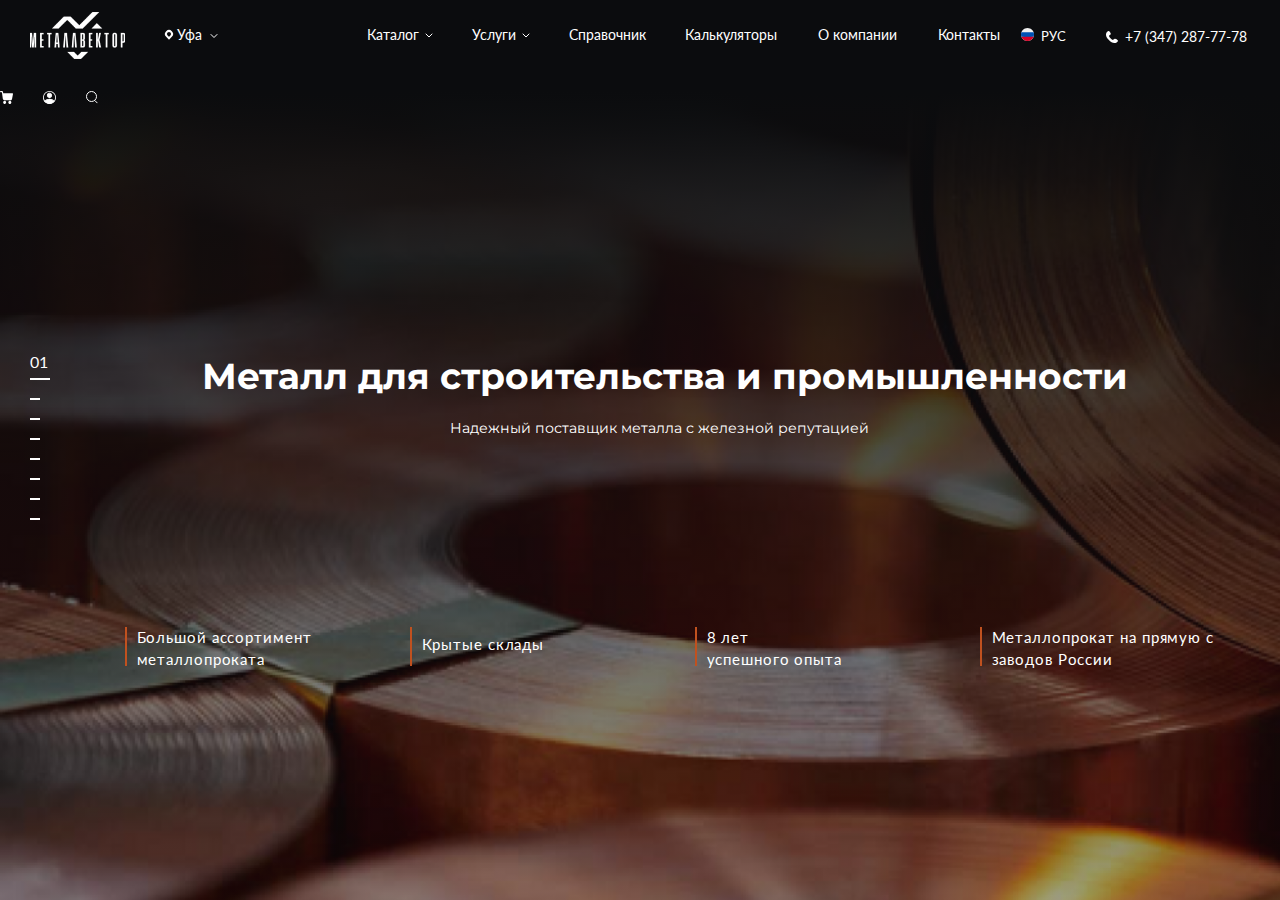
==== commit 4a198399: "page User" ====
--- a/index.html
+++ b/index.html
@@ -76,13 +76,13 @@
 								<a href="#">Справочник</a>
 							</li>
 							<li class="Head__listHead__menu-items Head__listHead__menu-items-calc">
-								<a href="#">Калькуляторы</a>
+								<a href="calculator/index.html">Калькуляторы</a>
 							</li>
 							<li class="Head__listHead__menu-items Head__listHead__menu-items-company">
-								<a href="#">О компании</a>
+								<a href="company/index.html">О компании</a>
 							</li>
 							<li class="Head__listHead__menu-items Head__listHead__menu-items-contacts">
-								<a href="#">Контакты</a>
+								<a href="contacts/index.html">Контакты</a>
 							</li>
 						</ul>
 					</div>
@@ -92,12 +92,12 @@
 						<p class="Head__menuHead__menu_language-item Head__menuHead__menu_language-eng Head__menuHead__menu_language-disabled">ENG</p>
 					</div>
 					<div class="Head__menuHead__menu_phone">
-						<img class="Head__menuHead__menu_phone-img" src="../img/header/phoneIcon.svg"/>
+						<img class="Head__menuHead__menu_phone-img" src="img/header/phoneIcon.svg"/>
 						<p class="Head__menuHead__menu_phone-number">+7 (347) 287-77-78</p>
 					</div>
 					<div class="Head__menuHead__menu_user">
-						<a class="Head__menuHead__menu_user-href Head__menuHead__menu_user-basket" href="pageBasket/Корзина.html"><img class="Head__menuHead__menu_user-href_img" src="../img/header/basketIcon.svg"/></a>
-						<a class="Head__menuHead__menu_user-href" href="#"><img class="Head__menuHead__menu_user-href_img" src="img/header/userIcon.svg"/></a>
+						<a class="Head__menuHead__menu_user-href Head__menuHead__menu_user-basket" href="pageBasket/Корзина.html"><img class="Head__menuHead__menu_user-href_img" src="img/header/basketIcon.svg"/></a>
+						<a class="Head__menuHead__menu_user-href" href="cabinet/index.html"><img class="Head__menuHead__menu_user-href_img" src="img/header/userIcon.svg"/></a>
 						<a class="Head__menuHead__menu_user-href Head__menuHead__menu_user-search" href="#"><img class="Head__menuHead__menu_user-href_img" src="img/header/searchIcon.svg"/></a>
 					</div>
 				</div>
@@ -156,7 +156,7 @@
 				<div class="popularBlock">
 					<div class="popularBlock__header">
 						<h2 class="popularBlock__header-name">Популярное</h2>
-						<a class="popularBlock__header-href" href="#">
+						<a class="popularBlock__header-href" href="catalog/index.html">
 							<p class="popularBlock__header-href_text">Каталог</p>
 							<img class="popularBlock__header-href_img" src="img/popular/Line.png">
 						</a>
@@ -181,9 +181,9 @@
 												 / т.
 											</p>
 										</div>
-										<div class="popularBlock__catalog_prices-block">
+										<a href="catalog/index.html" class="popularBlock__catalog_prices-block">
 											<img class="popularBlock__catalog_prices-block_img" src="img/popular/basket.png">
-										</div>
+										</a>
 									</div>
 								</div>
 							</div>
@@ -205,9 +205,9 @@
 												 / т.
 											</p>
 										</div>
-										<div class="popularBlock__catalog_prices-block">
+										<a href="catalog/index.html" class="popularBlock__catalog_prices-block">
 											<img class="popularBlock__catalog_prices-block_img" src="img/popular/basket.png">
-										</div>
+										</a>
 									</div>
 								</div>
 							</div>
@@ -231,9 +231,9 @@
 												 / т.
 											</p>
 										</div>
-										<div class="popularBlock__catalog_prices-block">
+										<a href="catalog/index.html" class="popularBlock__catalog_prices-block">
 											<img class="popularBlock__catalog_prices-block_img" src="img/popular/basket.png">
-										</div>
+										</a>
 									</div>
 								</div>
 							</div>
@@ -257,9 +257,9 @@
 												 / т.
 											</p>
 										</div>
-										<div class="popularBlock__catalog_prices-block">
+										<a href="catalog/index.html" class="popularBlock__catalog_prices-block">
 											<img class="popularBlock__catalog_prices-block_img" src="img/popular/basket.png">
-										</div>
+										</a>
 									</div>
 								</div>
 							</div>
@@ -283,9 +283,9 @@
 												 / т.
 											</p>
 										</div>
-										<div class="popularBlock__catalog_prices-block">
+										<a href="catalog/index.html" class="popularBlock__catalog_prices-block">
 											<img class="popularBlock__catalog_prices-block_img" src="img/popular/basket.png">
-										</div>
+										</a>
 									</div>
 								</div>
 							</div>
@@ -309,9 +309,9 @@
 												 / т.
 											</p>
 										</div>
-										<div class="popularBlock__catalog_prices-block">
+										<a href="catalog/index.html" class="popularBlock__catalog_prices-block">
 											<img class="popularBlock__catalog_prices-block_img" src="img/popular/basket.png">
-										</div>
+										</a>
 									</div>
 								</div>
 							</div>
@@ -501,7 +501,7 @@
 						<div class="popularBlock__bottom-line-active"></div>
 					</div>
 				</div>
-			</section>-->
+			</section>
 		</main>
 		<footer id="menu-footer">
 			<div class="menu-footer">
@@ -509,46 +509,46 @@
 					<div class="menu-footer__info__block-first">
 						<a  href="#" class="menu-footer__info__block-first_string menu-footer__info__string">Прайс-лист</a>
 						<a  href="#" class="menu-footer__info__block-first_string menu-footer__info__string">Спецпредложения</a>
-						<a  href="#" class="menu-footer__info__block-first_string menu-footer__info__string">Каталог</a>
+						<a  href="catalog/index.html" class="menu-footer__info__block-first_string menu-footer__info__string">Каталог</a>
 						<ul class="menu-footer__info__block-first_lists menu-footer__info__lists">
 							<li class="menu-footer__info__block-first_lists-item menu-footer__info__lists-item">
-								<a class="menu-footer__info__lists-item_href" href="#">Сортовой прокат</a>
-							</li>
-							<li class="menu-footer__info__block-first_lists-item menu-footer__info__lists-item">
-								<a class="menu-footer__info__lists-item_href" href="#">Трубы</a>
-							</li>
-							<li class="menu-footer__info__block-first_lists-item menu-footer__info__lists-item">
-								<a class="menu-footer__info__lists-item_href" href="#">Листовой прокат</a>
-							</li>
-							<li class="menu-footer__info__block-first_lists-item menu-footer__info__lists-item">
-								<a class="menu-footer__info__lists-item_href" href="#">Метизы</a>
-							</li>
-							<li class="menu-footer__info__block-first_lists-item menu-footer__info__lists-item">
-								<a class="menu-footer__info__lists-item_href" href="#">Качественные стали</a>
-							</li>
-							<li class="menu-footer__info__block-first_lists-item menu-footer__info__lists-item">
-								<a class="menu-footer__info__lists-item_href" href="#">Цветные металлы</a>
-							</li>
-							<li class="menu-footer__info__block-first_lists-item menu-footer__info__lists-item">
-								<a class="menu-footer__info__lists-item_href" href="#">Нержавеющая сталь</a>
+								<a class="menu-footer__info__lists-item_href" href="catalog/index.html">Сортовой прокат</a>
+							</li>
+							<li class="menu-footer__info__block-first_lists-item menu-footer__info__lists-item">
+								<a class="menu-footer__info__lists-item_href" href="catalog/index.html">Трубы</a>
+							</li>
+							<li class="menu-footer__info__block-first_lists-item menu-footer__info__lists-item">
+								<a class="menu-footer__info__lists-item_href" href="catalog/index.html">Листовой прокат</a>
+							</li>
+							<li class="menu-footer__info__block-first_lists-item menu-footer__info__lists-item">
+								<a class="menu-footer__info__lists-item_href" href="catalog/index.html">Метизы</a>
+							</li>
+							<li class="menu-footer__info__block-first_lists-item menu-footer__info__lists-item">
+								<a class="menu-footer__info__lists-item_href" href="catalog/index.html">Качественные стали</a>
+							</li>
+							<li class="menu-footer__info__block-first_lists-item menu-footer__info__lists-item">
+								<a class="menu-footer__info__lists-item_href" href="catalog/index.html">Цветные металлы</a>
+							</li>
+							<li class="menu-footer__info__block-first_lists-item menu-footer__info__lists-item">
+								<a class="menu-footer__info__lists-item_href" href="catalog/index.html">Нержавеющая сталь</a>
 							</li>
 						</ul>
 					</div>
 					<div class="menu-footer__info__block-second">
-						<a  href="#" class="menu-footer__info__block-second_string menu-footer__info__string">О компании</a>
+						<a  href="company/index.html" class="menu-footer__info__block-second_string menu-footer__info__string">О компании</a>
 						<ul class="menu-footer__info__block-second_lists menu-footer__info__lists">
 							<li class="menu-footer__info__block-second_lists-item menu-footer__info__lists-item">
-								<a class="menu-footer__info__lists-item_href" href="#">Основная деятельность</a>
+								<a class="menu-footer__info__lists-item_href" href="company/index.html">Основная деятельность</a>
 							</li>
 							<li class="menu-footer__info__block-second_lists-item menu-footer__info__lists-item">
-								<a class="menu-footer__info__lists-item_href" href="#">Ваканси</a>
+								<a class="menu-footer__info__lists-item_href" href="company/index.html">Ваканси</a>
 							</li>
 							<li class="menu-footer__info__block-second_lists-item menu-footer__info__lists-item">
-								<a class="menu-footer__info__lists-item_href" href="#">Наши партнеры и поставщики</a>
+								<a class="menu-footer__info__lists-item_href" href="company/index.html">Наши партнеры и поставщики</a>
 							</li>
 						</ul>
 						<a  href="#" class="menu-footer__info__block-second_string menu-footer__info__string">Услуги и сервис</a>
-						<a  href="#" class="menu-footer__info__block-second_string menu-footer__info__string">Контакты</a>
+						<a  href="contacts/index.html" class="menu-footer__info__block-second_string menu-footer__info__string">Контакты</a>
 					</div>
 				</div>
 				<div class="menu-footer__footer">
@@ -571,4 +571,5 @@
 		</footer>
 	</body>
 	<script src="index.js"></script>
+	<script src="indexToBasket.js"></script>
 </html>--- a/index.css
+++ b/index.css
@@ -8,46 +8,66 @@
 	src: url('fonts/Montserrat.ttf');
 }
 
-/*html{
-	background: url("../img/header/headWap.png") no-repeat;
-	background-size: cover;
+@keyframes backWapperMenu{
+ 0%{
+ 	background: linear-gradient(45deg, #472d2d,rgb(196, 164, 153,0.5), #472d2d)
+ }
+ 20%{
+ 	background: linear-gradient(45deg, #472d2d, #472d2d, rgb(196, 164, 153,0.5),white, rgb(196, 164, 153,0.5), #472d2d)
+ }
+ 40%{
+ 	background: linear-gradient(45deg, #472d2d,#472d2d,#472d2d, rgb(196, 164, 153,0.5),white, rgb(196, 164, 153,0.5), #472d2d)
+ }
+  60%{
+  	background: linear-gradient(45deg, #472d2d, #472d2d, rgb(196, 164, 153,0.5),white)
+ }
+ 80%{
+ 	background: linear-gradient(45deg,  rgb(196, 164, 153,0.5), #472d2d, #472d2d)
+ }
+  100%{
+  	background: linear-gradient(45deg, #472d2d, rgb(196, 164, 153,0.5), #472d2d)
+ }
+}
+
+@media (max-width: 1360px){
+html{
+	background: url("img/header/headWap.png") no-repeat;
+	/*background-size: cover;*/
 	height: 100%;
 	width: 100%;
 	margin: 0px;
-	overflow-y: hidden;
+	padding: 0;
+	overflow-x: hidden;
+	background-size: cover;
 	/*filter: blur(10px);*/
 	/*box-shadow: inset 0px 200px 80px 50px rgb(0,0,0);*/
-/*}*/
-@media (max-width:1440px){
+	}
+}
+
+@media (min-width:1360px){
 	html{
 		background: url("img/header/headWap.png") no-repeat;
 		background-size: cover;
 		height: 100%;
 		width: 100%;
 		margin: 0px;
-		
+
+		overflow-y: hidden;
+		overflow-x: hidden;
 		/*filter: blur(10px);*/
 		/*box-shadow: inset 0px 200px 80px 50px rgb(0,0,0);*/
 	}
-}
-@media (min-width:1440px){
-	html{
-		background: url("img/header/headWap.png") no-repeat;
-		background-size: cover;
-		height: 100%;
-		width: 100%;
-		margin: 0px;
-		overflow-y: hidden;
-		/*filter: blur(10px);*/
-		/*box-shadow: inset 0px 200px 80px 50px rgb(0,0,0);*/
-	}
-}
+
+}
+
 body{
 	font-family: "Lato";
 	width: 100%;
 	margin: 0;
-	background-size: contain;
-	/*overflow-y: hidden;*/
+	padding: 0;
+	/*background-size: contain;*/
+
+	
 }
 
 header{
@@ -71,14 +91,29 @@
 	margin-top: 0px;
 	width: 100%;
 	height: 100%;
-	background-size: contain;
+	padding: 0;
+	/*background-size: auto;*/
 	background: linear-gradient(180deg, #0B0C0E 10.21%, rgba(11, 12, 14, 0.4));
-	
+	background-size: cover;
 	/*background-size: auto;*/
 }
+@media (max-width:1360px){ 
+	.Head{	
+		position: absolute;
+		margin-top: 0px;
+		width: 100%;
+		height: 100%;
+		padding: 0;
+		background: linear-gradient(180deg, #0B0C0E 10.21%, rgba(11, 12, 14, 0.4));
+	}
+}
 
 .Head__menuHead{
 	display: flex;
+	flex-wrap: wrap;
+	max-width: 1920px;
+	margin-left: auto;
+	margin-right: auto;
 }
 
 .Head__menuHead__block-logo__img{
@@ -88,7 +123,7 @@
 
 .Head__menuHead__regionHead{
 	display: flex;
-	width: 200px;
+	width: 130px;
 	color: white;
 	margin-top: 12px;
 	font-size: 14px;
@@ -123,7 +158,8 @@
 	position: absolute;
 	display: none;
 	margin-top: 50px;
-	background: #422000;
+	background: linear-gradient(45deg, #472d2d,rgb(196, 164, 153,0.5), #472d2d);
+	animation: 0.2s backWapperMenu linear reverse;
 	border-top: 1px solid rgb(255,255,255,1);
 	border-bottom: 1px solid rgb(255,255,255,1);
 	padding-right: 40px; 
@@ -145,9 +181,10 @@
 }
 
 .Head__listHead{
-	margin-left: -140px;
-	margin-right: 100px;
+	margin-left: 0px;
+	margin-right: auto;
 	width: 730px;
+	
 }
 
 .Head__listHead__menu{
@@ -190,8 +227,9 @@
 
 .Head__listHead__menu-items__more{
 	position: absolute;
-	background: #422000;
+	background: linear-gradient(45deg, #472d2d,rgb(196, 164, 153,0.5), #472d2d);;
 	border-radius: 0px;
+	animation: 0.2s backWapperMenu linear reverse;
 	margin-top: 40px;
 	border: 2px inset;
 	border-color: black, white;
@@ -278,10 +316,11 @@
 	display: flex;
 	margin-top: 26px;
 	margin-right: 130px;
+	/*margin-right: 32px;*/
 }
 
 .Head__menuHead__menu_user-href:not(.Head__menuHead__menu_user-basket){
-	margin-left: 30px
+	margin-left: 30px;
 }
 
 
@@ -295,14 +334,14 @@
 	color: white;
 	z-index: 2;
 	margin-top: 235px
-
 }
 
 .Head__slider_item_head{
 	width: 10px;
 	border-bottom: 2px solid white;
 	padding: 10px 0 0 0px;
-	margin: 3px;
+	margin:0px;
+	margin-bottom: 8px; 
 	margin-left: 30px;
 }
 
@@ -311,12 +350,13 @@
 }
 
 .Head__active_slider_item{
-	width: 25px;
+	width: 20px;
 }
 
 .Head__active_slider_item p{
 	display: block;
 	margin: 0;
+	margin-bottom: 7px;
 	padding: 0;
 	width: 25px;
 }
@@ -325,6 +365,9 @@
 /*head banner*/
 .Head__banner_all_head{
 	display: flex;
+	/*width: 1440px;
+	margin-left: auto;
+	margin-right: auto;*/
 }
 
 .Head__banner_head{
@@ -334,6 +377,7 @@
 	font-size: 18px;
 	margin-top: 223px;
 	margin-left: auto;
+	/*margin-right: 140px;*/
 	margin-right: auto;
 }
 
@@ -349,7 +393,7 @@
 .Head__banner_head_item{
 	margin: 20px;
 	height: 20px;
-	padding-bottom: 30px;
+	padding-bottom: 19px;
 	width: 300px;
 	margin-right: -37px;
 	border-left: 2px solid #C0511F;
@@ -385,7 +429,7 @@
 /*catalog*/
 
 #catalog{
-	width: 100%;
+	width: 1920px;
 	height: 100%;
 	margin-left: auto;
 	margin-right: auto;
@@ -395,13 +439,13 @@
 .popularBlock{
 	position: absolute;
 	width: 100%;
+	margin-left: auto;
+	margin-right: auto;
 	display: none;
 	height: 100%;
 	background: #e4e4e4;
 	padding-top: 100px;
 	padding-bottom: 100%;
-	margin-left: auto;
-	margin-right: auto;
 }
 
 .popularBlock__block-catalog{
@@ -570,16 +614,18 @@
 }
 
 #services{
-	width: 100%;
 	height: 100%;
 	z-index: 0;
 	margin-top: 0px;
+	width: 100%;
 	margin-left: auto;
 	margin-right: auto;
 }
 
 .services{
-	width: 100%;
+	max-width: 1920px;
+	margin-left: auto;
+	margin-right: auto;
 	height: 100%;
 	padding-bottom: 100%;
 	background: #e4e4e4;
@@ -652,10 +698,10 @@
 /*STOCKS*/
 
 #stocks{
-	width: 100%;
-	height: 100%;
-	margin-left: auto;
-	margin-right: auto;
+	width: 1920px;
+	margin-left: auto;
+	margin-right: auto;
+	height: 100%;
 	margin-top: 0px;
 	overflow-y: hidden;
 }
@@ -664,11 +710,11 @@
 	position: absolute;
 	height: 100%;
 	width: 100%;
+	margin-left: auto;
+	margin-right: auto;
 	padding-top: 100px;
 	padding-bottom: 100%;
 	display: none;
-	margin-left: auto;
-	margin-right: auto;
 	background: #e4e4e4;
 	overflow-y: hidden;
 }
@@ -762,22 +808,22 @@
 
 #news{
 	width: 100%;
-	height: 100%;
-	margin-left: auto;
-	margin-right: auto;
+	margin-left: auto;
+	margin-right: auto;
+	height: 100%;
 	background: url("img/news/wapper.png") no-repeat;
 	background-size: cover;
 	margin-top: 0px;
 }
 
 .news{
-	width: 100%;
+	max-width: 1920px;
+	margin-left: auto;
+	margin-right: auto;
 	height: 100%;
 	display: none;
 	padding-top: 100px;
-	padding-bottom: 100%;
-	margin-left: auto;
-	margin-right: auto;
+	padding-bottom: 500px;
 	background: rgb(0,0,0, 0.5);
 	background-size: cover;
 }
@@ -897,20 +943,20 @@
 
 #useful{
 	width: 100%;
-	height: 100%;
-	margin-left: auto;
-	margin-right: auto;
+	margin-left: auto;
+	margin-right: auto;
+	height: 100%;
 	margin-top: 0px;
 }
 
 .useful{
-	width: 100%;
+	max-width: 1920px;
+	margin-left: auto;
+	margin-right: auto;
 	height: 100%;
 	display: none;
 	padding-top: 50px;
 	padding-bottom: 100%;
-	margin-left: auto;
-	margin-right: auto;
 	background: #f6f6f6;
 }
 
@@ -998,20 +1044,20 @@
 /*PARTHERS*/
 #parthers{
 	width: 100%;
-	height: 100%;
-	margin-left: auto;
-	margin-right: auto;
+	margin-left: auto;
+	margin-right: auto;
+	height: 100%;
 	margin-top: 0px;
 }
 
 .parthers{
-	width: 100%;
+	max-width: 1920px;
+	margin-left: auto;
+	margin-right: auto;
 	height: 100%;
 	display: none;
 	padding-top: 50px;
 	padding-bottom: 100%;
-	margin-left: auto;
-	margin-right: auto;
 	background: #f6f6f6;
 }
 .parthers__header_head{
@@ -1067,20 +1113,20 @@
 /*FOOTER*/
 #menu-footer{
 	width: 100%;
-	height: 100%;
-	margin-right: auto;
-	margin-left: auto;
+	margin-left: auto;
+	margin-right: auto;
+	height: 100%;
 	margin-top: 100px;
 	z-index: 0;
 }
 
 .menu-footer{
-	width: 100%;
+	max-width: 1920px;
+	margin-left: auto;
+	margin-right: auto;
 	height: 100%;
 	/*padding-bottom: 400px;*/
 	display: none;
-	margin-right: auto;
-	margin-left: auto;
 }
 
 .menu-footer__info{
@@ -1138,6 +1184,7 @@
 .menu-footer__footer{
 	border-top: 1px solid #818181;
 	display: flex;
+	flex-wrap: wrap;
 	width: 80%;
 	margin-left: 145px;
 	margin-top: 73px;
